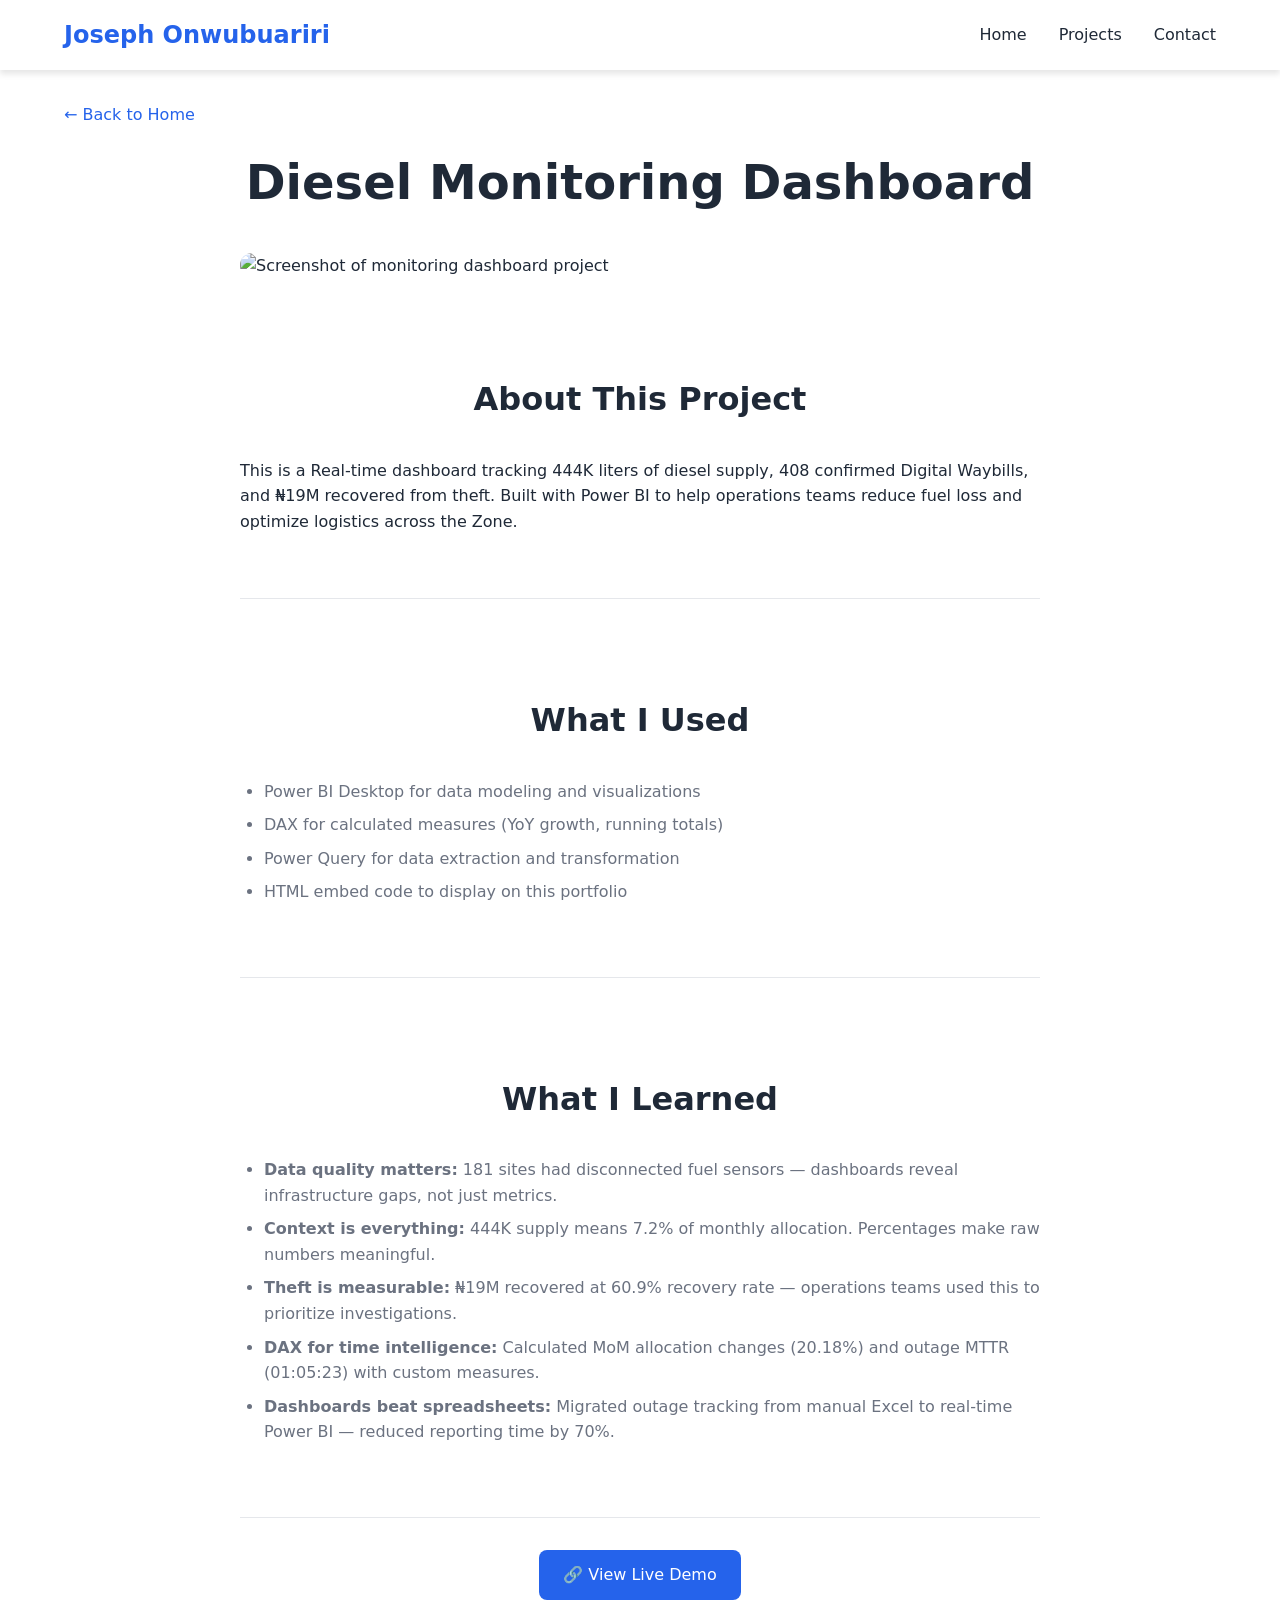
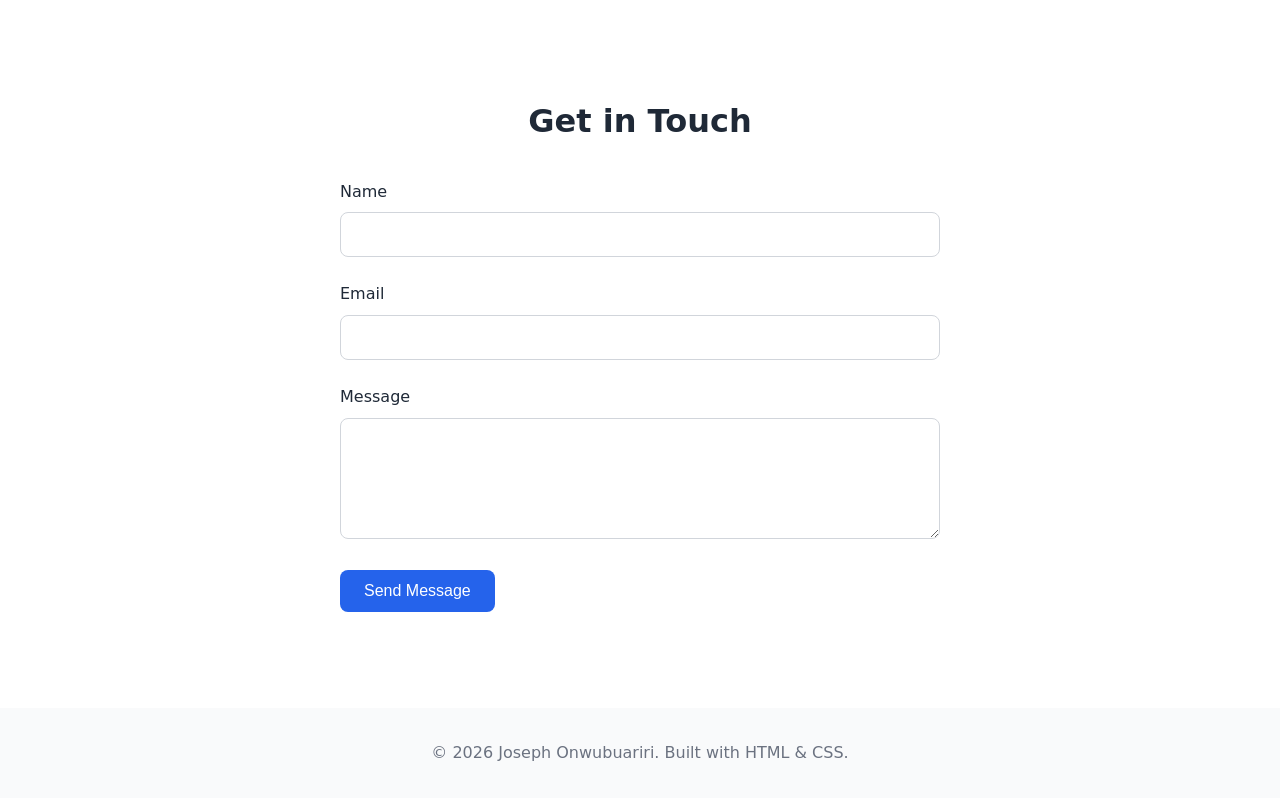
==== project - monitoring.html @ 880271c9 "Initial portfolio upload" ====
<!DOCTYPE html>
<html lang="en">
<head>
  <meta charset="UTF-8">
  <meta name="viewport" content="width=device-width, initial-scale=1.0">
  <title>Project Details | Joseph Onwubuariri</title>
  <link rel="stylesheet" href="styles.css">
</head>
<body>

  <header>
    <nav>
      <div class="logo">Joseph Onwubuariri</div>
      <div class="nav-links">
        <a href="index.html">Home</a>
        <a href="#projects">Projects</a>
        <a href="#contact">Contact</a>
      </div>
    </nav>
  </header>

  <main>

    <!-- Back to Home link -->
    <div class="back-link">
      <a href="index.html">← Back to Home</a>
    </div>

    <!-- Project Detail Section -->
    <article class="project-detail">
      <h1>Diesel Monitoring Dashboard</h1>
      
      <!-- Hero Image -->
      <img src="monitoring.png" alt="Screenshot of monitoring dashboard project" class="detail-hero-image">
      
      <!-- Description -->
      <section class="project-description">
        <h2>About This Project</h2>
        <p>This is a Real-time dashboard tracking 444K liters of diesel supply, 408 confirmed Digital Waybills, and ₦19M recovered from theft. Built with Power BI to help operations teams reduce fuel loss and optimize logistics across the Zone.</p>
      </section>
      
      <!-- What I Used - List -->
      <section class="project-tech">
        <h2>What I Used</h2>
        <ul>
          <li>Power BI Desktop for data modeling and visualizations</li>
          <li>DAX for calculated measures (YoY growth, running totals)</li>
          <li>Power Query for data extraction and transformation</li>
          <li>HTML embed code to display on this portfolio</li>
        </ul>
      </section>
      
      <!-- Steps I Took - List -->
      <section class="project-steps">
  <h2>What I Learned</h2>
  <ul>
    <li><strong>Data quality matters:</strong> 181 sites had disconnected fuel sensors — dashboards reveal infrastructure gaps, not just metrics.</li>
    <li><strong>Context is everything:</strong> 444K supply means 7.2% of monthly allocation. Percentages make raw numbers meaningful.</li>
    <li><strong>Theft is measurable:</strong> ₦19M recovered at 60.9% recovery rate — operations teams used this to prioritize investigations.</li>
    <li><strong>DAX for time intelligence:</strong> Calculated MoM allocation changes (20.18%) and outage MTTR (01:05:23) with custom measures.</li>
    <li><strong>Dashboards beat spreadsheets:</strong> Migrated outage tracking from manual Excel to real-time Power BI — reduced reporting time by 70%.</li>
  </ul>
</section>
      
      <!-- Live Demo Link -->
      <div class="demo-link">
        <a href="#" target="_blank">🔗 View Live Demo</a>
      </div>
    </article>

    <!-- Contact Section (same as home page) -->
    <section id="contact" class="contact">
      <h2>Get in Touch</h2>
      <form action="#" method="post">
        <div class="form-group">
          <label for="name">Name</label>
          <input type="text" id="name" name="name">
        </div>
        <div class="form-group">
          <label for="email">Email</label>
          <input type="email" id="email" name="email" required>
        </div>
        <div class="form-group">
          <label for="message">Message</label>
          <textarea id="message" name="message" rows="5"></textarea>
        </div>
        <button type="submit">Send Message</button>
      </form>
    </section>

  </main>

  <footer>
    <p>© 2026 Joseph Onwubuariri. Built with HTML & CSS.</p>
  </footer>

</body>
</html>
---- styles.css ----
/* RESET & BASE */
* {
  margin: 0;
  padding: 0;
  box-sizing: border-box;
}

:root {
  --primary-color: #2563eb;
  --secondary-color: #1e40af;
  --text-dark: #1f2937;
  --text-light: #6b7280;
  --bg-light: #f9fafb;
  --white: #ffffff;
  --shadow: 0 4px 6px rgba(0, 0, 0, 0.1);
  --transition: all 0.3s ease;
}

body {
  font-family: system-ui, -apple-system, 'Segoe UI', Roboto, sans-serif;
  color: var(--text-dark);
  line-height: 1.6;
  background-color: var(--white);
}

/* NAVIGATION - Logo left, links right */
nav {
  display: flex;
  justify-content: space-between;
  align-items: center;
  padding: 1rem 5%;
  background-color: var(--white);
  box-shadow: var(--shadow);
  position: sticky;
  top: 0;
  z-index: 100;
}

.logo {
  font-size: 1.5rem;
  font-weight: bold;
  color: var(--primary-color);
}

.nav-links {
  display: flex;
  gap: 2rem;
}

.nav-links a {
  text-decoration: none;
  color: var(--text-dark);
  font-weight: 500;
  transition: var(--transition);
}

.nav-links a:hover {
  color: var(--primary-color);
}

/* MAIN CONTENT */
main {
  max-width: 1200px;
  margin: 0 auto;
  padding: 0 1.5rem;
}

/* SECTIONS */
section {
  padding: 4rem 0;
  border-bottom: 1px solid #e5e7eb;
}

section:last-child {
  border-bottom: none;
}

h1 {
  font-size: 3rem;
  margin-bottom: 1rem;
  color: var(--text-dark);
}

h2 {
  font-size: 2rem;
  margin-bottom: 2rem;
  color: var(--text-dark);
  text-align: center;
}

h3 {
  font-size: 1.25rem;
  margin: 1rem 0 0.5rem;
  color: var(--text-dark);
}

/* HERO SECTION */
.hero {
  text-align: center;
  padding: 4rem 0;
}

.tagline {
  font-size: 1.25rem;
  color: var(--text-light);
  max-width: 600px;
  margin: 0 auto;
}

/* ABOUT SECTION - Image fix + layout */
.about-content {
  display: flex;
  gap: 2rem;
  align-items: center;
  flex-wrap: wrap;
}

.about-content img {
  width: 200px;
  height: 200px;
  object-fit: cover;
  border-radius: 50%;
  box-shadow: var(--shadow);
}

.about-content p {
  flex: 1;
  font-size: 1.1rem;
}

/* PROJECT GRID - CSS Grid */
.project-grid {
  display: grid;
  grid-template-columns: repeat(3, 1fr);
  gap: 2rem;
}

.project-card {
  background: var(--white);
  border-radius: 12px;
  overflow: hidden;
  box-shadow: var(--shadow);
  transition: var(--transition);
}

.project-card:hover {
  transform: translateY(-5px);
  box-shadow: 0 10px 20px rgba(0, 0, 0, 0.15);
}

.project-card img {
  width: 100%;
  height: 200px;
  object-fit: cover;
}

.project-card h3 {
  padding: 0 1rem;
}

.project-card p {
  padding: 0 1rem;
  color: var(--text-light);
  font-size: 0.9rem;
}

.project-card a {
  display: inline-block;
  margin: 1rem;
  padding: 0.5rem 1rem;
  color: var(--primary-color);
  text-decoration: none;
  font-weight: 500;
  transition: var(--transition);
}

.project-card a:hover {
  color: var(--secondary-color);
  transform: translateX(5px);
  display: inline-block;
}

/* CONTACT FORM */
.contact form {
  max-width: 600px;
  margin: 0 auto;
}

.form-group {
  margin-bottom: 1.5rem;
}

label {
  display: block;
  margin-bottom: 0.5rem;
  font-weight: 500;
}

input, textarea {
  width: 100%;
  padding: 0.75rem;
  border: 1px solid #d1d5db;
  border-radius: 8px;
  font-family: inherit;
  font-size: 1rem;
  transition: var(--transition);
}

input:focus, textarea:focus {
  outline: none;
  border-color: var(--primary-color);
  box-shadow: 0 0 0 3px rgba(37, 99, 235, 0.1);
}

button {
  background-color: var(--primary-color);
  color: white;
  padding: 0.75rem 1.5rem;
  border: none;
  border-radius: 8px;
  font-size: 1rem;
  font-weight: 500;
  cursor: pointer;
  transition: var(--transition);
}

button:hover {
  background-color: var(--secondary-color);
  transform: translateY(-2px);
}

/* FOOTER */
footer {
  text-align: center;
  padding: 2rem;
  background-color: var(--bg-light);
  color: var(--text-light);
  margin-top: 2rem;
}

/* RESPONSIVE DESIGN - Mobile */
@media (max-width: 768px) {
  nav {
    flex-direction: column;
    gap: 1rem;
    padding: 1rem;
  }
  
  .nav-links {
    gap: 1.5rem;
  }
  
  h1 {
    font-size: 2rem;
  }
  
  h2 {
    font-size: 1.5rem;
  }
  
  .about-content {
    flex-direction: column;
    text-align: center;
  }
  
  .about-content img {
    width: 150px;
    height: 150px;
  }
  
  .project-grid {
    grid-template-columns: 1fr;
  }
  
  section {
    padding: 2rem 0;
  }
  
  .hero {
    padding: 2rem 0;
  }
}

/* BACK LINK */
.back-link {
  margin: 2rem 0 1rem;
}

.back-link a {
  color: var(--primary-color);
  text-decoration: none;
  font-weight: 500;
}

.back-link a:hover {
  text-decoration: underline;
}

/* PROJECT DETAIL PAGE */
.project-detail {
  max-width: 800px;
  margin: 0 auto;
}

.project-detail h1 {
  text-align: center;
  margin-bottom: 2rem;
}

.detail-hero-image {
  width: 100%;
  border-radius: 12px;
  margin-bottom: 2rem;
}

.project-description, .project-tech, .project-steps {
  margin-bottom: 2rem;
}

.project-tech ul, .project-steps ul {
  padding-left: 1.5rem;
}

.project-tech li, .project-steps li {
  margin-bottom: 0.5rem;
  color: var(--text-light);
}

.demo-link {
  text-align: center;
  margin: 2rem 0;
}

.demo-link a {
  display: inline-block;
  background-color: var(--primary-color);
  color: white;
  padding: 0.75rem 1.5rem;
  border-radius: 8px;
  text-decoration: none;
  font-weight: 500;
  transition: var(--transition);
}

.demo-link a:hover {
  background-color: var(--secondary-color);
  transform: translateY(-2px);
}
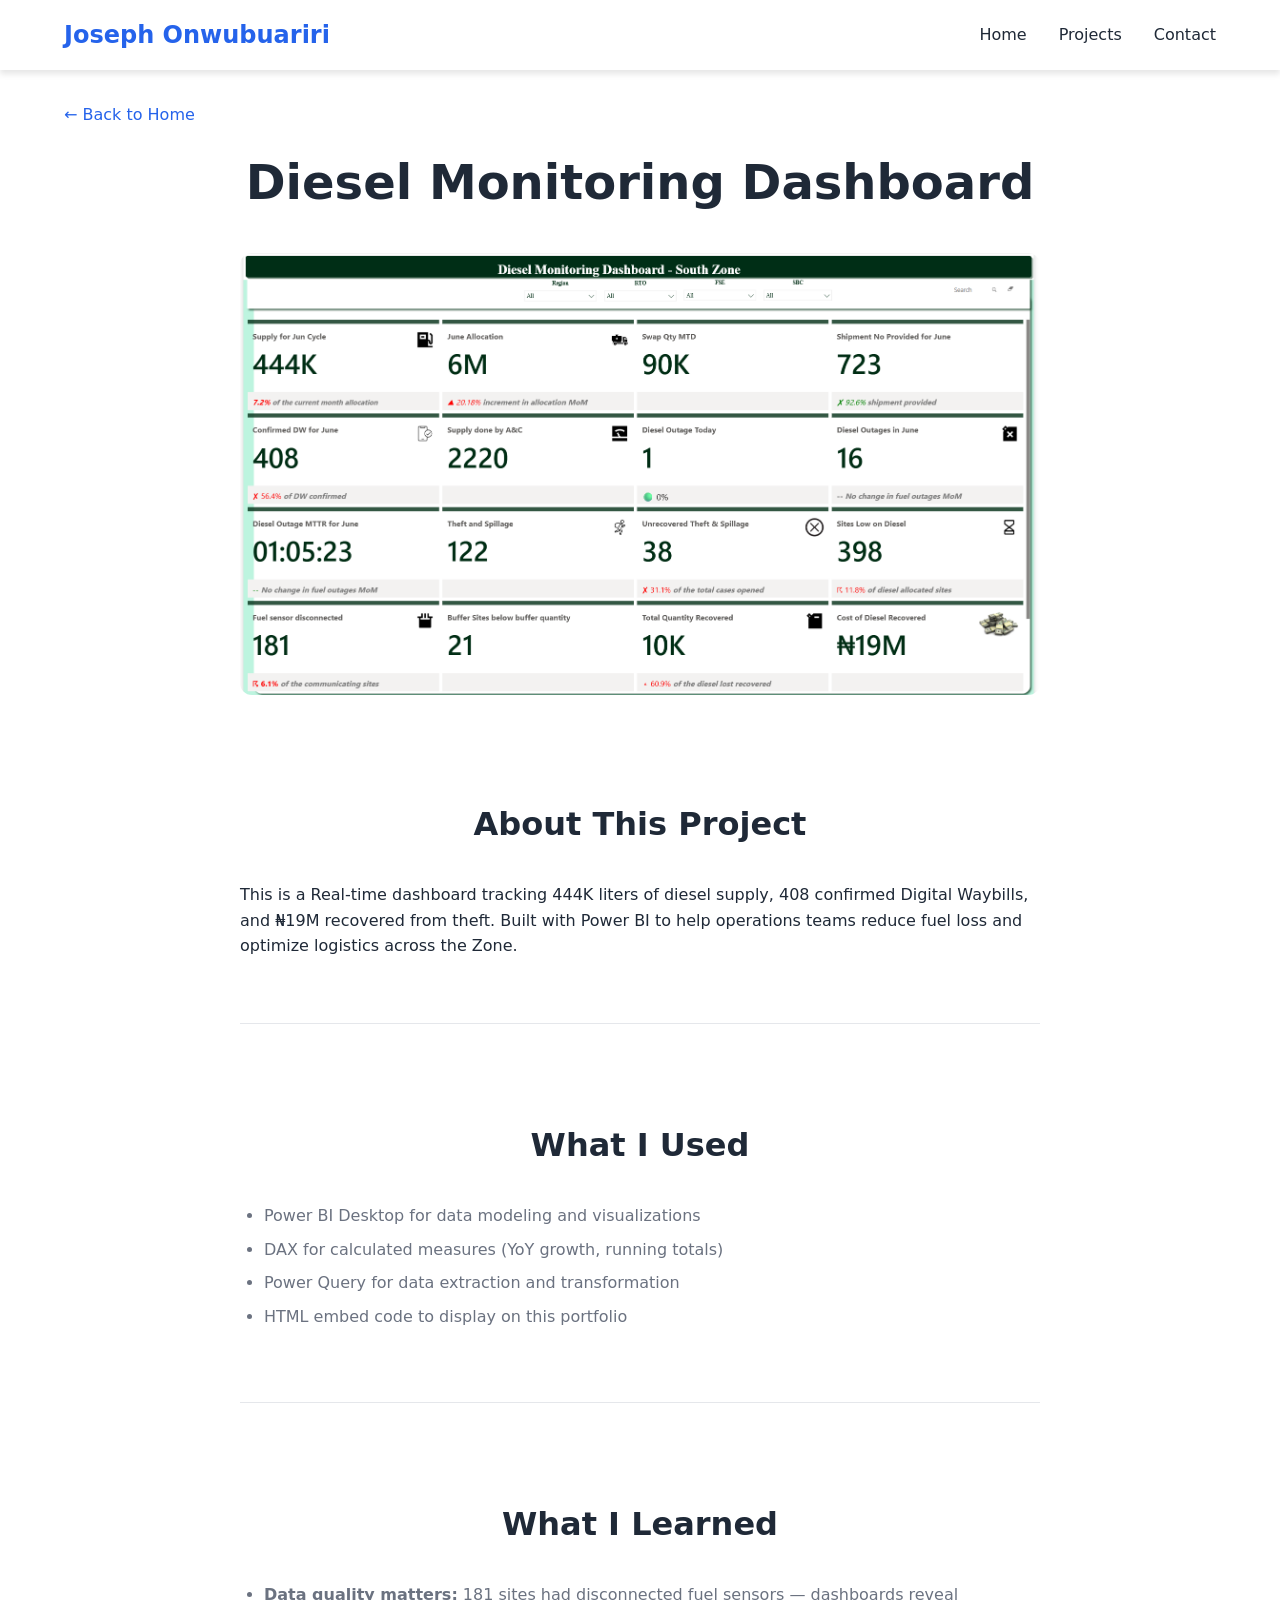
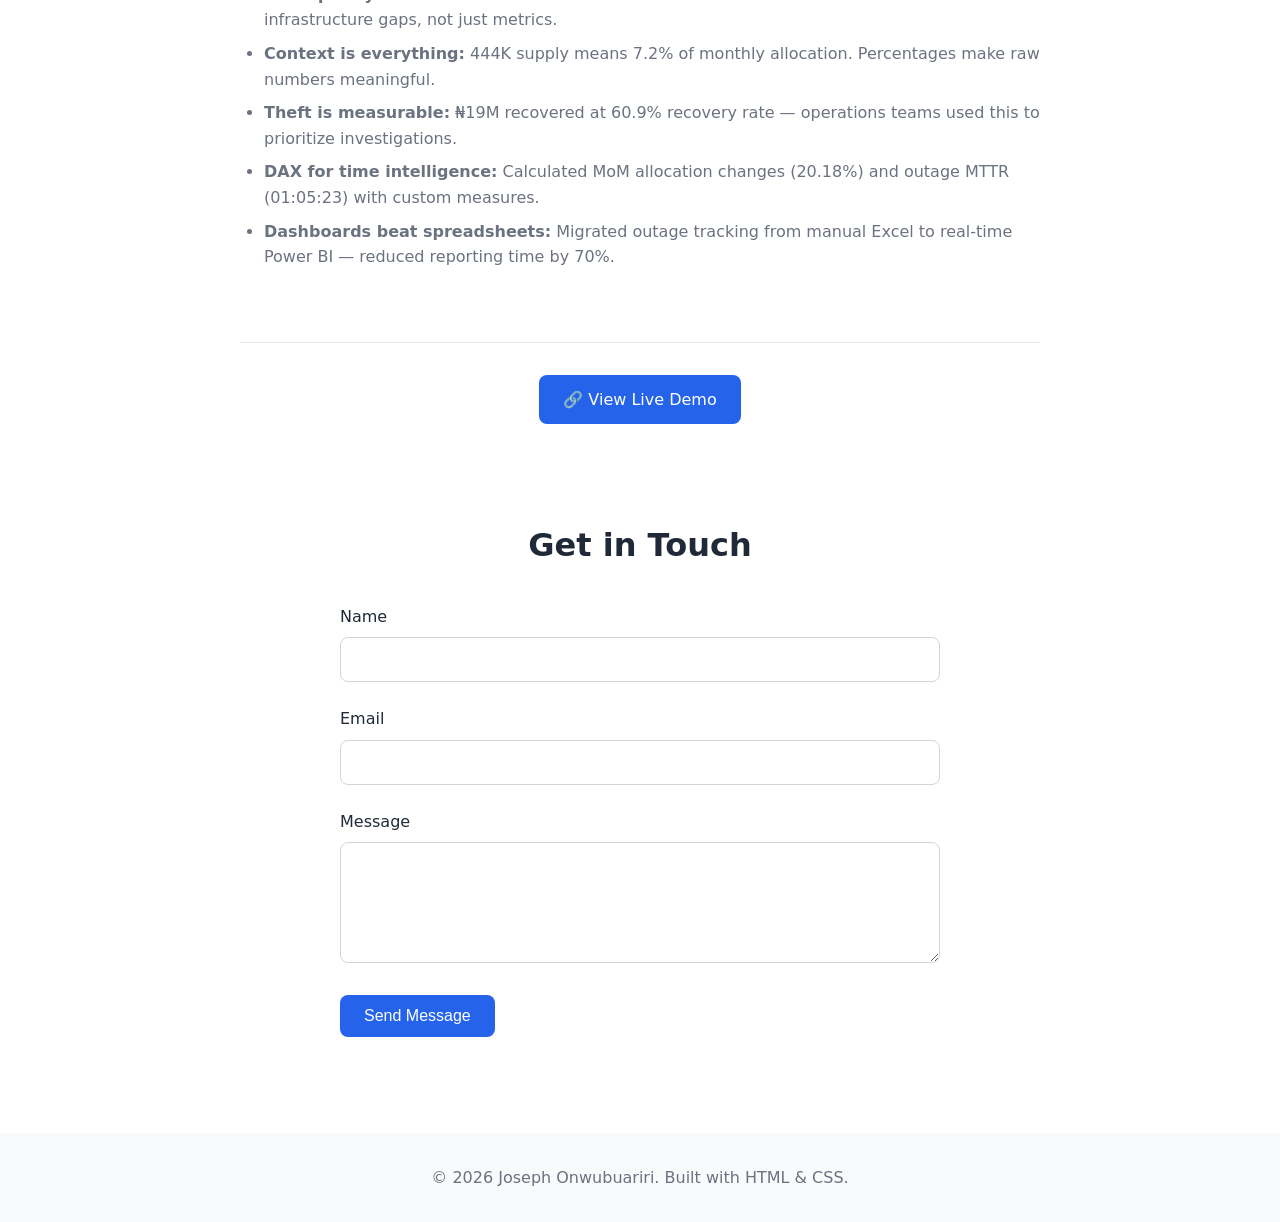
==== commit 46032939: "Fix image source and HTML entities in monitoring page Updated image source and fixed HTML entities." ====
--- a/project - monitoring.html
+++ b/project - monitoring.html
@@ -31,7 +31,7 @@
       <h1>Diesel Monitoring Dashboard</h1>
       
       <!-- Hero Image -->
-      <img src="monitoring.png" alt="Screenshot of monitoring dashboard project" class="detail-hero-image">
+      <img src="Monitoring.png" alt="Screenshot of monitoring dashboard project" class="detail-hero-image">
       
       <!-- Description -->
       <section class="project-description">
@@ -95,4 +95,4 @@
   </footer>
 
 </body>
-</html>+</html>
